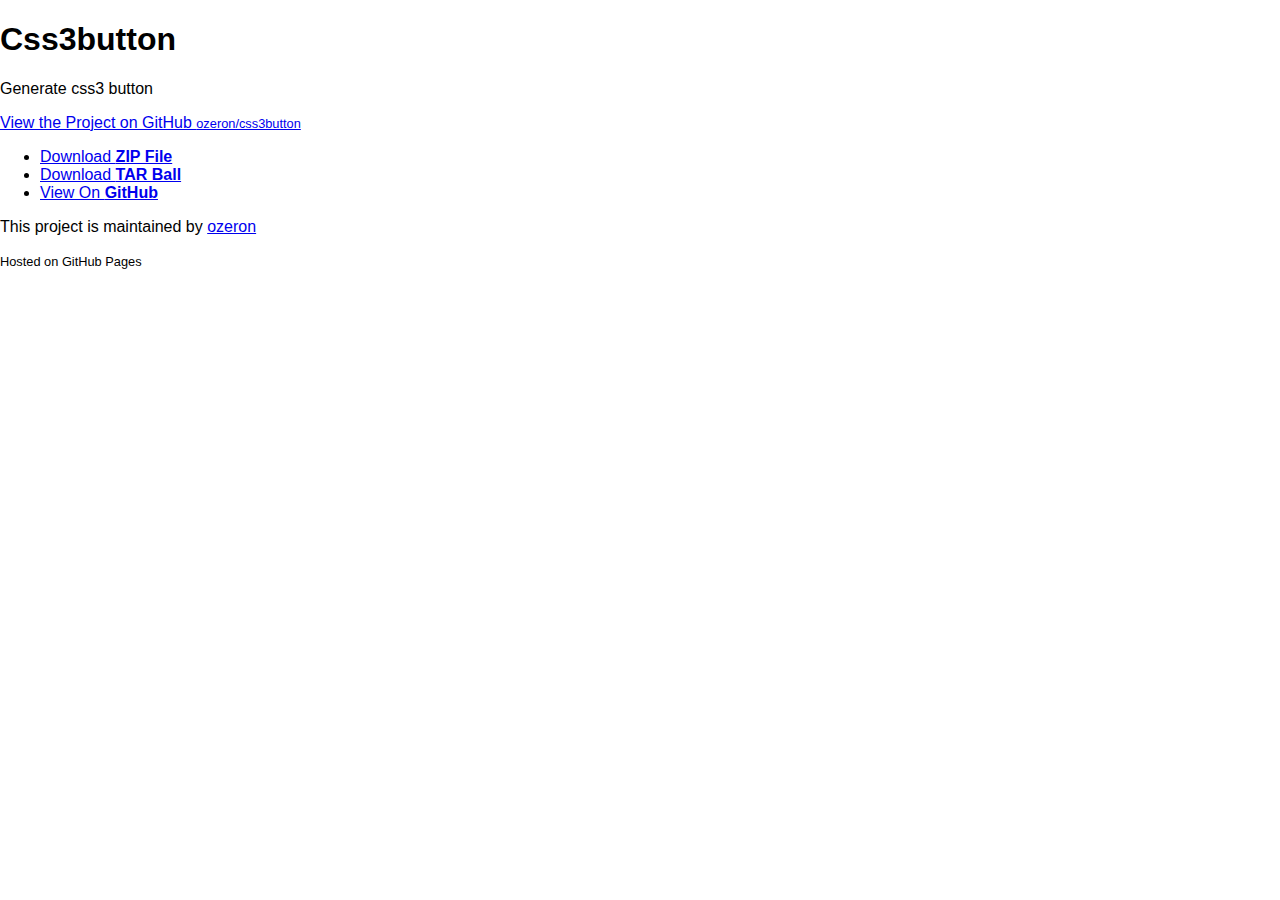
==== index.html @ 9b322fa0 "Base cleanup" ====
<!doctype html>
<html>
  <head>
    <meta charset="utf-8">
    <!--meta http-equiv="X-UA-Compatible" content="chrome=1"-->
    <title>Css3button by ozeron</title>
    <link rel="stylesheet" href="stylesheets/main.css">
    <link rel="stylesheet" href="stylesheets/normalize.css">
    <meta name="viewport" content="width=device-width, initial-scale=1, user-scalable=no">
    <!--[if lt IE 9]>
    <script src="//html5shiv.googlecode.com/svn/trunk/html5.js"></script>
    <![endif]-->
  </head>
  <body>
    <div class="wrapper">
      <header>
        <h1>Css3button</h1>
        <p>Generate css3 button</p>

        <p class="view"><a href="https://github.com/ozeron/css3button">View the Project on GitHub <small>ozeron/css3button</small></a></p>

        <ul>
          <li><a href="https://github.com/ozeron/css3button/zipball/master">Download <strong>ZIP File</strong></a></li>
          <li><a href="https://github.com/ozeron/css3button/tarball/master">Download <strong>TAR Ball</strong></a></li>
          <li><a href="https://github.com/ozeron/css3button">View On <strong>GitHub</strong></a></li>
        </ul>
      </header>
      <section>
        
      </section>
      <footer>
        <p>This project is maintained by <a href="https://github.com/ozeron">ozeron</a></p>
        <p><small>Hosted on GitHub Pages</small></p>
      </footer>
    </div>
  </body>
</html>
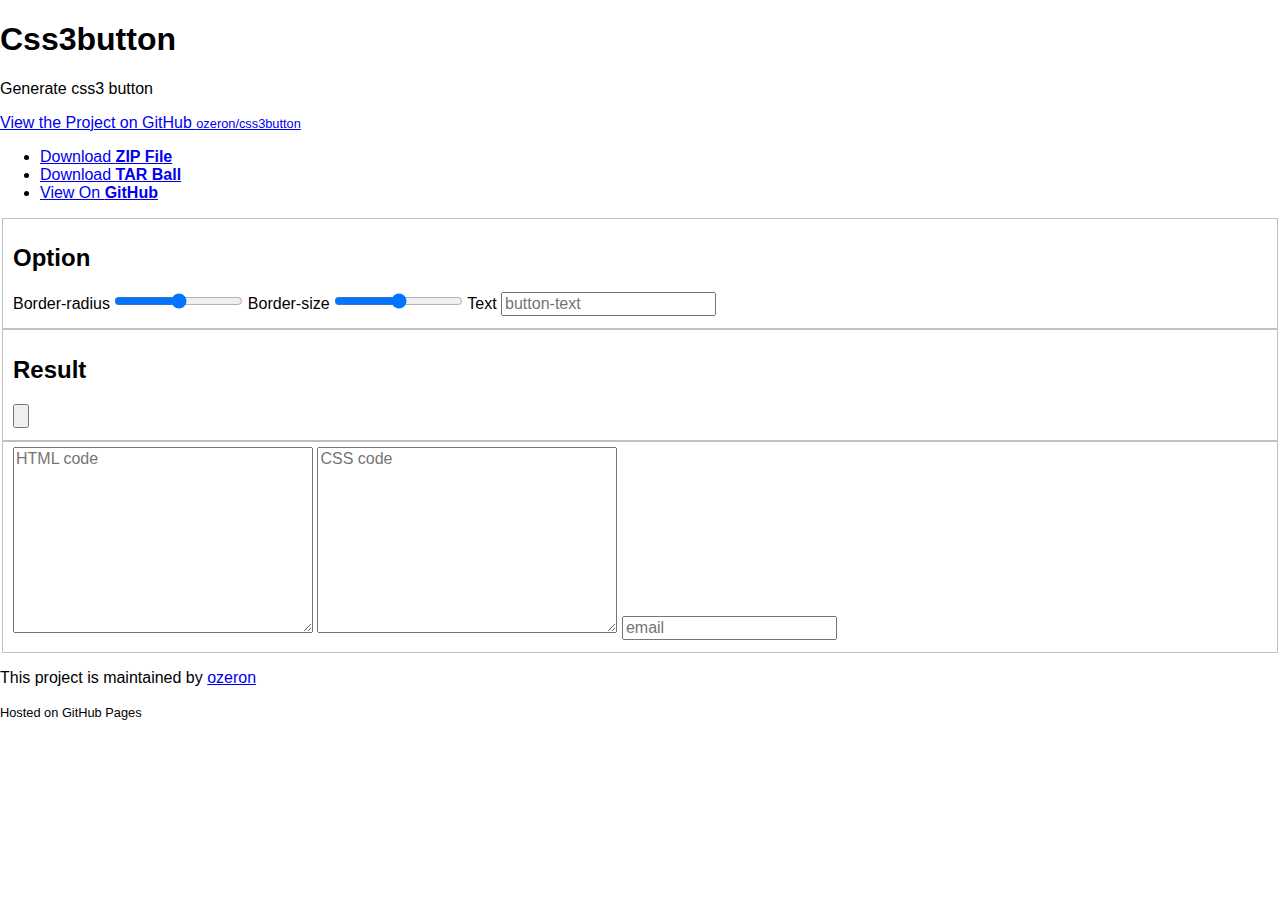
==== commit 9c75b649: "Created basic HTML structure" ====
--- a/index.html
+++ b/index.html
@@ -16,9 +16,7 @@
       <header>
         <h1>Css3button</h1>
         <p>Generate css3 button</p>
-
         <p class="view"><a href="https://github.com/ozeron/css3button">View the Project on GitHub <small>ozeron/css3button</small></a></p>
-
         <ul>
           <li><a href="https://github.com/ozeron/css3button/zipball/master">Download <strong>ZIP File</strong></a></li>
           <li><a href="https://github.com/ozeron/css3button/tarball/master">Download <strong>TAR Ball</strong></a></li>
@@ -26,7 +24,26 @@
         </ul>
       </header>
       <section>
-        
+        <form action="">
+          <fieldset>
+            <h2>Option</h2>
+            <label for="border-radius">Border-radius</label>
+            <input type="range" id="border-radius" min="0" max="10"></input>
+            <label for="border-radius">Border-size</label>
+            <input type="range" id="border-size" min="0" max="10"></input>
+            <label for="border-text">Text</label>
+            <input type="text" id="border-text" placeholder="button-text"></input>
+          </fieldset>
+          <fieldset>
+            <h2>Result</h2>
+            <input type="button"></input>
+          </fieldset>
+          <fieldset>
+            <textarea id="html-code" placeholder="HTML code" cols="30" rows="10"></textarea>
+            <textarea id="css-code" placeholder="CSS code" cols="30" rows="10"></textarea>
+            <input type="text" placeholder="email"></input>
+          </fieldset>
+        </form>
       </section>
       <footer>
         <p>This project is maintained by <a href="https://github.com/ozeron">ozeron</a></p>
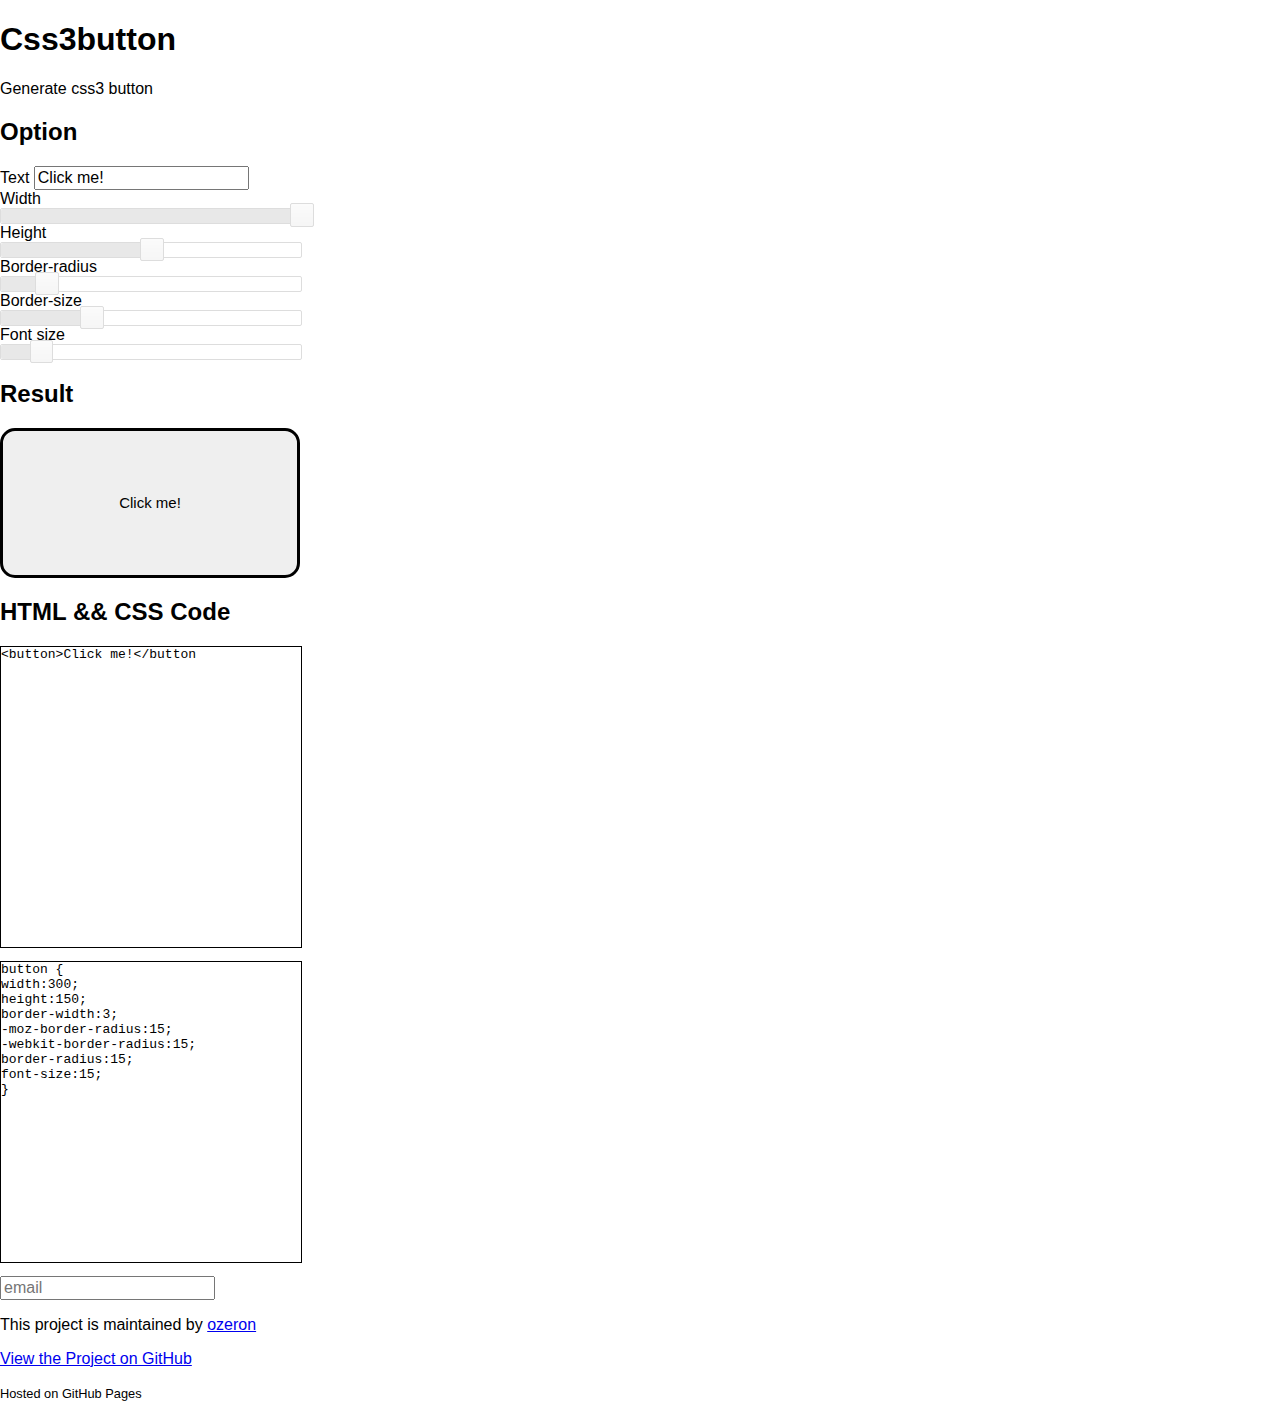
==== commit 1578fb1a: "Base functionality" ====
--- a/index.html
+++ b/index.html
@@ -1,54 +1,92 @@
 <!doctype html>
 <html>
-  <head>
-    <meta charset="utf-8">
-    <!--meta http-equiv="X-UA-Compatible" content="chrome=1"-->
-    <title>Css3button by ozeron</title>
-    <link rel="stylesheet" href="stylesheets/main.css">
-    <link rel="stylesheet" href="stylesheets/normalize.css">
-    <meta name="viewport" content="width=device-width, initial-scale=1, user-scalable=no">
+<head>
+  <meta charset="utf-8">
+  <!--meta http-equiv="X-UA-Compatible" content="chrome=1"-->
+  <title>Css3button by ozeron</title>
+
+  <link rel="stylesheet" href="libs/jquery-ui/jquery-ui.min.css">
+  <link rel="stylesheet" href="stylesheets/normalize.css">
+  <link rel="stylesheet" href="stylesheets/main.css">
+
+  <script src="libs/jquery-ui/external/jquery/jquery.js"></script>
+  <script src="libs/jquery-ui/jquery-ui.min.js"></script>
+  
+  <meta name="viewport" content="width=device-width, initial-scale=1, user-scalable=no">
     <!--[if lt IE 9]>
     <script src="//html5shiv.googlecode.com/svn/trunk/html5.js"></script>
     <![endif]-->
-  </head>
-  <body>
-    <div class="wrapper">
-      <header>
-        <h1>Css3button</h1>
-        <p>Generate css3 button</p>
-        <p class="view"><a href="https://github.com/ozeron/css3button">View the Project on GitHub <small>ozeron/css3button</small></a></p>
-        <ul>
-          <li><a href="https://github.com/ozeron/css3button/zipball/master">Download <strong>ZIP File</strong></a></li>
-          <li><a href="https://github.com/ozeron/css3button/tarball/master">Download <strong>TAR Ball</strong></a></li>
-          <li><a href="https://github.com/ozeron/css3button">View On <strong>GitHub</strong></a></li>
-        </ul>
-      </header>
-      <section>
-        <form action="">
-          <fieldset>
-            <h2>Option</h2>
-            <label for="border-radius">Border-radius</label>
-            <input type="range" id="border-radius" min="0" max="10"></input>
-            <label for="border-radius">Border-size</label>
-            <input type="range" id="border-size" min="0" max="10"></input>
-            <label for="border-text">Text</label>
-            <input type="text" id="border-text" placeholder="button-text"></input>
-          </fieldset>
-          <fieldset>
-            <h2>Result</h2>
-            <input type="button"></input>
-          </fieldset>
-          <fieldset>
-            <textarea id="html-code" placeholder="HTML code" cols="30" rows="10"></textarea>
-            <textarea id="css-code" placeholder="CSS code" cols="30" rows="10"></textarea>
-            <input type="text" placeholder="email"></input>
-          </fieldset>
-        </form>
-      </section>
-      <footer>
-        <p>This project is maintained by <a href="https://github.com/ozeron">ozeron</a></p>
-        <p><small>Hosted on GitHub Pages</small></p>
-      </footer>
-    </div>
-  </body>
+</head>
+<body>
+  <div class="wrapper">
+    <header>
+      <h1>Css3button</h1>
+      <p>Generate css3 button</p>    
+    </header>
+    <section>
+      <div class="setup">
+        <h2>Option</h2>
+        <div>        
+          <label for="button-text">Text</label>
+          <input type="text" id="button-text" placeholder="button name"></input>
+        </div>
+        <div>
+          <label for="button-width">Width</label>
+          <div class="slider" id="button-width"></div>
+        </div>
+        <div>
+          <label for="button-height">Height</label>
+          <div class="slider" id="button-height"></div>
+        </div>
+        <div>
+          <label for="border-radius">Border-radius</label>
+          <div class="slider" id="border-radius"></div>
+        </div>
+        <div>
+          <label for="border-radius">Border-size</label>
+          <div class="slider" id="border-size"></div>
+        </div>
+        <div>
+          <label for="font-size">Font size</label>
+          <div class="slider" id="font-size"></div>
+        </div>
+      </div>
+      <div class="generating">
+        <h2>Result</h2>
+        <button></button>
+      </div>
+      <div class="code">
+        <h2>HTML && CSS Code</h2>
+        <xmp id="html-code" placeholder="HTML code" cols="30" rows="10" contenteditable="true" readonly>
+        </xmp>
+        <xmp id="css-code" placeholder="CSS code" cols="30" rows="10" contenteditable="true" readonly></xmp>
+        <input type="text" placeholder="email"></input>
+      </div>
+    </section>
+    <footer>
+      <p>
+      This project is maintained by <a href="https://github.com/ozeron">ozeron</a>
+      </p>
+      <p class="view">
+        <a href="https://github.com/ozeron/css3button">
+          View the Project on GitHub
+        </a>
+      </p>
+      <ul class="download">
+        <li>
+          <a href="https://github.com/ozeron/css3button/zipball/master">
+            Download <strong>ZIP File</strong>
+          </a>
+        </li>
+        <li>
+          <a href="https://github.com/ozeron/css3button/tarball/master">
+            Download <strong>TAR Ball</strong>
+          </a>
+        </li>
+      </ul>
+      <p><small>Hosted on GitHub Pages</small></p>
+    </footer>
+  </div>
+  <script src="javascripts/script.js" type="text/javascript" charset="utf-8"></script>
+</body>
 </html>--- a/stylesheets/main.css
+++ b/stylesheets/main.css
@@ -0,0 +1,23 @@
+.download {
+  display: none;
+}
+
+button {
+  width: 100px;
+  height: 100px;
+  border-style: solid;
+  border-width: 1px;
+  border-color: black;
+}
+
+.slider {
+  width: 300px;
+}
+.ui-slider-range {
+}
+
+xmp {
+  width: 300px;
+  height: 300px;
+  border: 1px solid black;
+}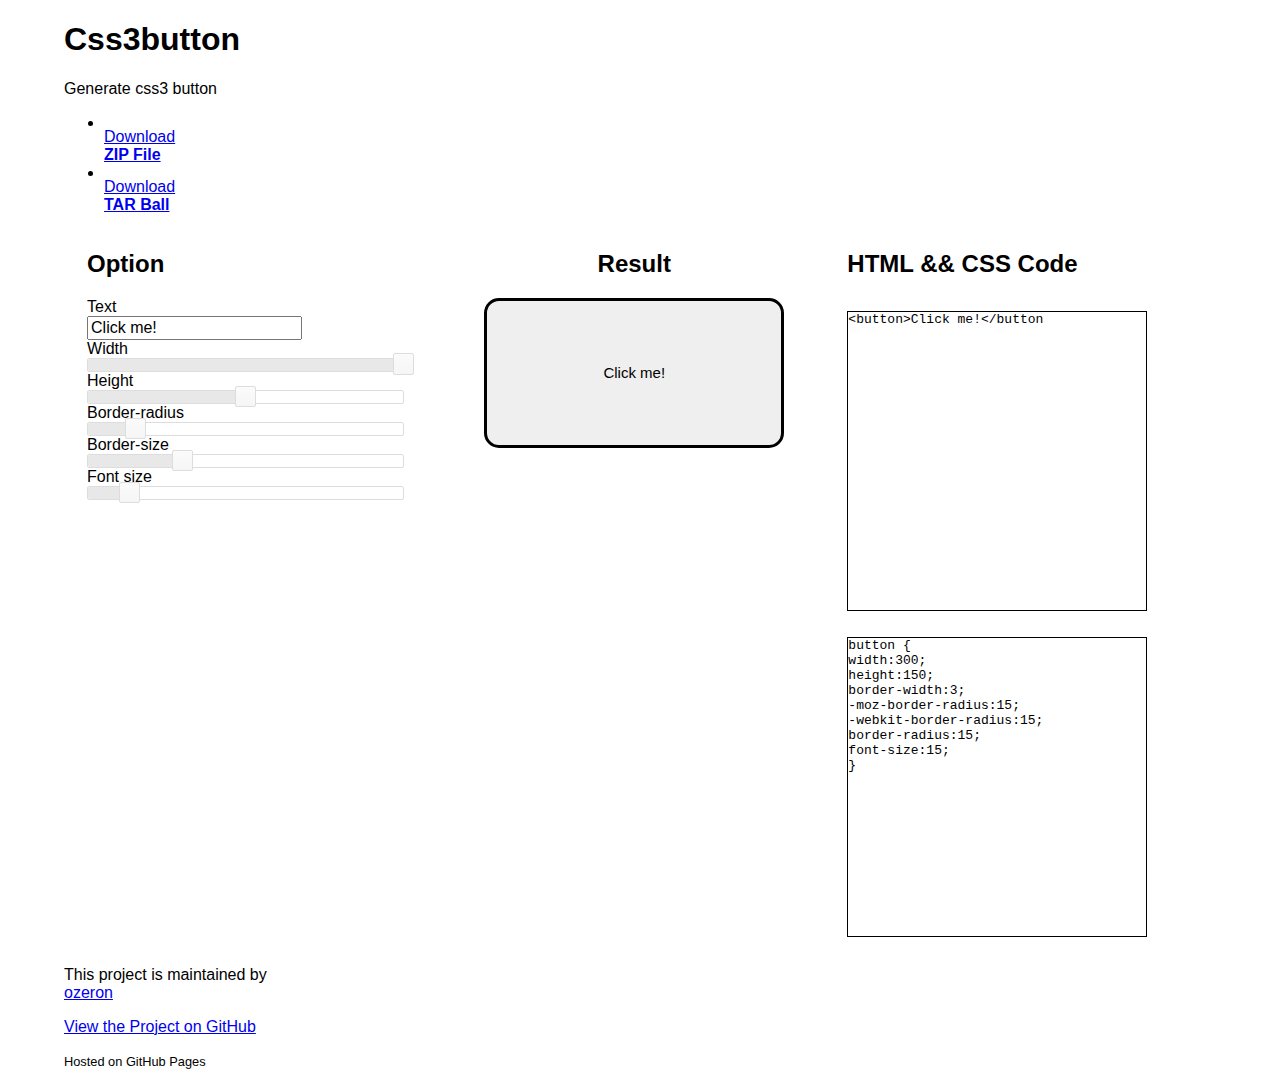
==== commit 75adc351: "Added Modernizr.js and jquery-mobile" ====
--- a/index.html
+++ b/index.html
@@ -8,20 +8,28 @@
   <link rel="stylesheet" href="libs/jquery-ui/jquery-ui.min.css">
   <link rel="stylesheet" href="stylesheets/normalize.css">
   <link rel="stylesheet" href="stylesheets/main.css">
+  <script src="javascripts/modernizr.js" type="text/javascript" charset="utf-8"></script>
 
-  <script src="libs/jquery-ui/external/jquery/jquery.js"></script>
-  <script src="libs/jquery-ui/jquery-ui.min.js"></script>
   
   <meta name="viewport" content="width=device-width, initial-scale=1, user-scalable=no">
-    <!--[if lt IE 9]>
-    <script src="//html5shiv.googlecode.com/svn/trunk/html5.js"></script>
-    <![endif]-->
 </head>
 <body>
   <div class="wrapper">
     <header>
       <h1>Css3button</h1>
-      <p>Generate css3 button</p>    
+      <p>Generate css3 button</p>
+      <ul class="download">
+        <li>
+          <a href="https://github.com/ozeron/css3button/zipball/master">
+            Download <strong>ZIP File</strong>
+          </a>
+        </li>
+        <li>
+          <a href="https://github.com/ozeron/css3button/tarball/master">
+            Download <strong>TAR Ball</strong>
+          </a>
+        </li>
+      </ul>    
     </header>
     <section>
       <div class="setup">
@@ -51,7 +59,7 @@
           <div class="slider" id="font-size"></div>
         </div>
       </div>
-      <div class="generating">
+      <div class="result">
         <h2>Result</h2>
         <button></button>
       </div>
@@ -60,7 +68,6 @@
         <xmp id="html-code" placeholder="HTML code" cols="30" rows="10" contenteditable="true" readonly>
         </xmp>
         <xmp id="css-code" placeholder="CSS code" cols="30" rows="10" contenteditable="true" readonly></xmp>
-        <input type="text" placeholder="email"></input>
       </div>
     </section>
     <footer>
@@ -72,21 +79,11 @@
           View the Project on GitHub
         </a>
       </p>
-      <ul class="download">
-        <li>
-          <a href="https://github.com/ozeron/css3button/zipball/master">
-            Download <strong>ZIP File</strong>
-          </a>
-        </li>
-        <li>
-          <a href="https://github.com/ozeron/css3button/tarball/master">
-            Download <strong>TAR Ball</strong>
-          </a>
-        </li>
-      </ul>
       <p><small>Hosted on GitHub Pages</small></p>
     </footer>
   </div>
+  <script src="libs/jquery-ui/external/jquery/jquery.js"></script>
+  <script src="libs/jquery-ui/jquery-ui.min.js"></script>
   <script src="javascripts/script.js" type="text/javascript" charset="utf-8"></script>
 </body>
 </html>--- a/stylesheets/main.css
+++ b/stylesheets/main.css
@@ -1,23 +1,65 @@
+* { 
+  -webkit-box-sizing: border-box; /* Safari/Chrome, other WebKit */
+  -moz-box-sizing: border-box;    /* Firefox, other Gecko */
+  box-sizing: border-box;         /* Opera/IE 8+ */
+}
+*:after,*:before {
+  content: "";
+  display: table;
+  clear: both;
+}
+button {
+  display: inline-block;
+  border-style: solid;
+  border-color: black;
+  max-width: 100% !important;
+}
+
+.wrapper {
+  width: 90%;
+  margin: 0 auto;
+}
+.setup, .result, .code {
+  width: 100%;
+  margin: 0 auto;
+  padding: 0 2%;
+}
+
 .download {
   display: none;
 }
-
-button {
-  width: 100px;
-  height: 100px;
-  border-style: solid;
-  border-width: 1px;
-  border-color: black;
+.slider {
+  width: 95%;
+}
+.result {
+  text-align: center;
+}
+xmp {
+  width: 100%;
+  max-width: 300px;
+  height: 300px;
+  border: 1px solid black;
+  float: left;
 }
 
-.slider {
-  width: 300px;
-}
-.ui-slider-range {
+@media (min-width: 330px) and (max-width: 920px) {
+  .download {
+    display: block;
+  }
+  .setup, .result {
+  width: 50%;
+  margin: 0 auto;
+  float: left;;
+  }
 }
 
-xmp {
-  width: 300px;
-  height: 300px;
-  border: 1px solid black;
+@media (min-width: 921px) {
+  .download {
+    display: block;
+  }
+  .setup, .result, .code {
+  width: 33%;
+  margin: 0 auto;
+  float: left;;
+  }
 }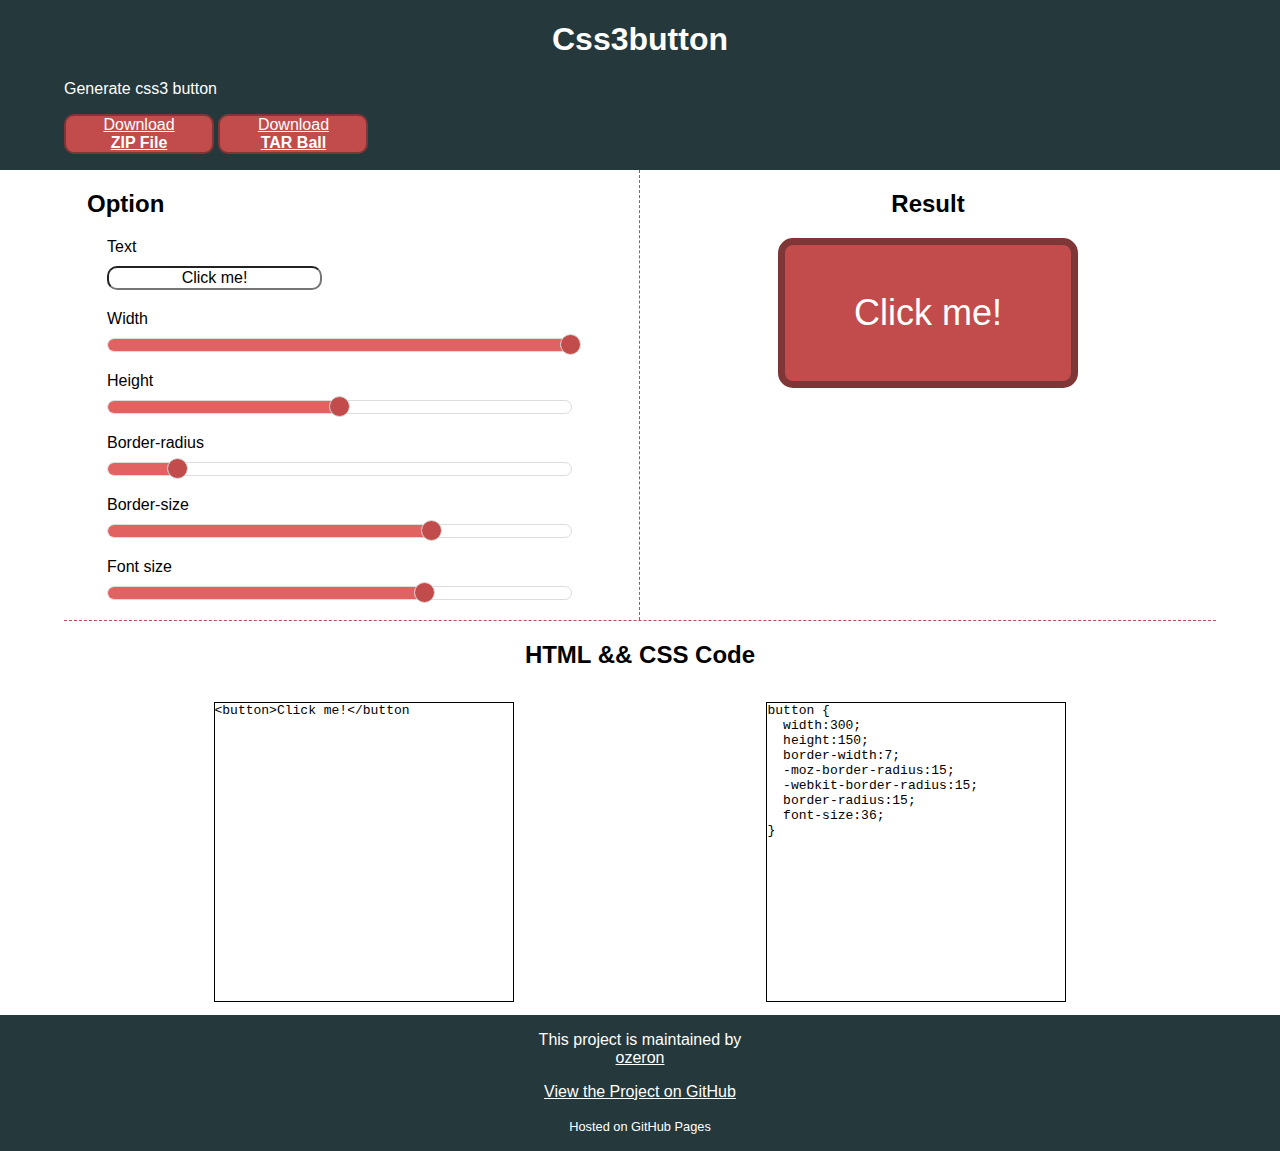
==== commit 0a81d369: "Added Styling" ====
--- a/index.html
+++ b/index.html
@@ -14,8 +14,8 @@
   <meta name="viewport" content="width=device-width, initial-scale=1, user-scalable=no">
 </head>
 <body>
-  <div class="wrapper">
-    <header>
+  <header>
+    <div class="wrapper">
       <h1>Css3button</h1>
       <p>Generate css3 button</p>
       <ul class="download">
@@ -29,8 +29,10 @@
             Download <strong>TAR Ball</strong>
           </a>
         </li>
-      </ul>    
-    </header>
+      </ul>  
+    </div>  
+  </header>
+  <div class="wrapper">
     <section>
       <div class="setup">
         <h2>Option</h2>
@@ -65,12 +67,18 @@
       </div>
       <div class="code">
         <h2>HTML && CSS Code</h2>
-        <xmp id="html-code" placeholder="HTML code" cols="30" rows="10" contenteditable="true" readonly>
-        </xmp>
-        <xmp id="css-code" placeholder="CSS code" cols="30" rows="10" contenteditable="true" readonly></xmp>
+        <div class="code-wrapper">
+          <xmp id="html-code" placeholder="HTML code" cols="30" rows="10" contenteditable="true" readonly>
+          </xmp>
+        </div>
+        <div class="code-wrapper">
+          <xmp id="css-code" placeholder="CSS code" cols="30" rows="10" contenteditable="true" readonly></xmp>
+        </div>
       </div>
     </section>
-    <footer>
+  </div>
+  <footer>
+    <div class="wrapper">
       <p>
       This project is maintained by <a href="https://github.com/ozeron">ozeron</a>
       </p>
@@ -80,8 +88,8 @@
         </a>
       </p>
       <p><small>Hosted on GitHub Pages</small></p>
-    </footer>
-  </div>
+    </div>
+  </footer>
   <script src="libs/jquery-ui/external/jquery/jquery.js"></script>
   <script src="libs/jquery-ui/jquery-ui.min.js"></script>
   <script src="javascripts/script.js" type="text/javascript" charset="utf-8"></script>
--- a/stylesheets/main.css
+++ b/stylesheets/main.css
@@ -8,13 +8,40 @@
   display: table;
   clear: both;
 }
+a:visited, a {
+  color: white;
+}
+body {
+  font-family: 'Open Sans', Arial, sans-serif;
+}
 button {
+  background-color: #c24c4c;
+  color: white;
   display: inline-block;
   border-style: solid;
-  border-color: black;
+  border-color: #7f3636;
   max-width: 100% !important;
 }
-
+header {
+  background-color: #25383b;
+  color: white;
+}
+header h1 {
+  text-align: center;
+}
+footer {
+  background-color: #25383b;
+  color: white;
+  text-align: center;
+}
+input[type="text"] {
+  max-width: 100%;
+  border-radius: 10px;
+  -moz-border-radius: 10px;
+  -webkit-border-radius: 10px;
+  text-align: center;
+  display: block;
+}
 .wrapper {
   width: 90%;
   margin: 0 auto;
@@ -28,21 +55,56 @@
 .download {
   display: none;
 }
+
+
+.setup > div {
+  margin: 20px;
+}
+.setup label {
+  display: inline-block;
+  margin-bottom: 10px;
+}
+
 .slider {
   width: 95%;
 }
-.result {
+
+.code-wrapper{
+  text-align: center;
+  width: 100%;
+}
+
+.result,.code {
   text-align: center;
 }
+.slider, .ui-slider-range {
+  border-radius: 10px;
+  -moz-border-radius: 10px;
+  -webkit-border-radius: 10px;
+}
+.ui-slider-range {
+  background-color: #e26161;
+}
+.ui-state-hover {
+  background-color: #7f3636;
+}
+.ui-slider-handle {
+  border-radius: 100%;
+  -moz-border-radius: 100%;
+  -webkit-border-radius: 100%;
+  background-color: #c24c4c !important;
+}
+
 xmp {
+  display: inline-block;
   width: 100%;
   max-width: 300px;
   height: 300px;
   border: 1px solid black;
-  float: left;
+  text-align: left;
 }
 
-@media (min-width: 330px) and (max-width: 920px) {
+@media (min-width: 330px){
   .download {
     display: block;
   }
@@ -51,15 +113,38 @@
   margin: 0 auto;
   float: left;;
   }
+  .download {
+    list-style: none;
+    padding: 0px;
+  }
+
+  .download li {
+    display: inline-block;
+    width: 150px;
+    text-align: center;
+    border: 2px #7f3636 solid;
+    background-color: #c24c4c;
+    border-radius: 10px;
+    -moz-border-radius: 10px;
+    -webkit-border-radius: 10px;
+  }
+  .setup {
+    border-right: 1px dashed #c24c4c;
+  }
+  .code {
+    border-top: 1px dashed #c24c4c;
+    clear: both;
+  }
 }
 
-@media (min-width: 921px) {
-  .download {
-    display: block;
+@media (min-width: 675px){
+  .code {
+    border-top: 1px dashed #c24c4c;
+    clear: both;
   }
-  .setup, .result, .code {
-  width: 33%;
-  margin: 0 auto;
-  float: left;;
+  .code-wrapper{
+    text-align: center;
+    float: left;
+    width: 50%;
   }
-}+}
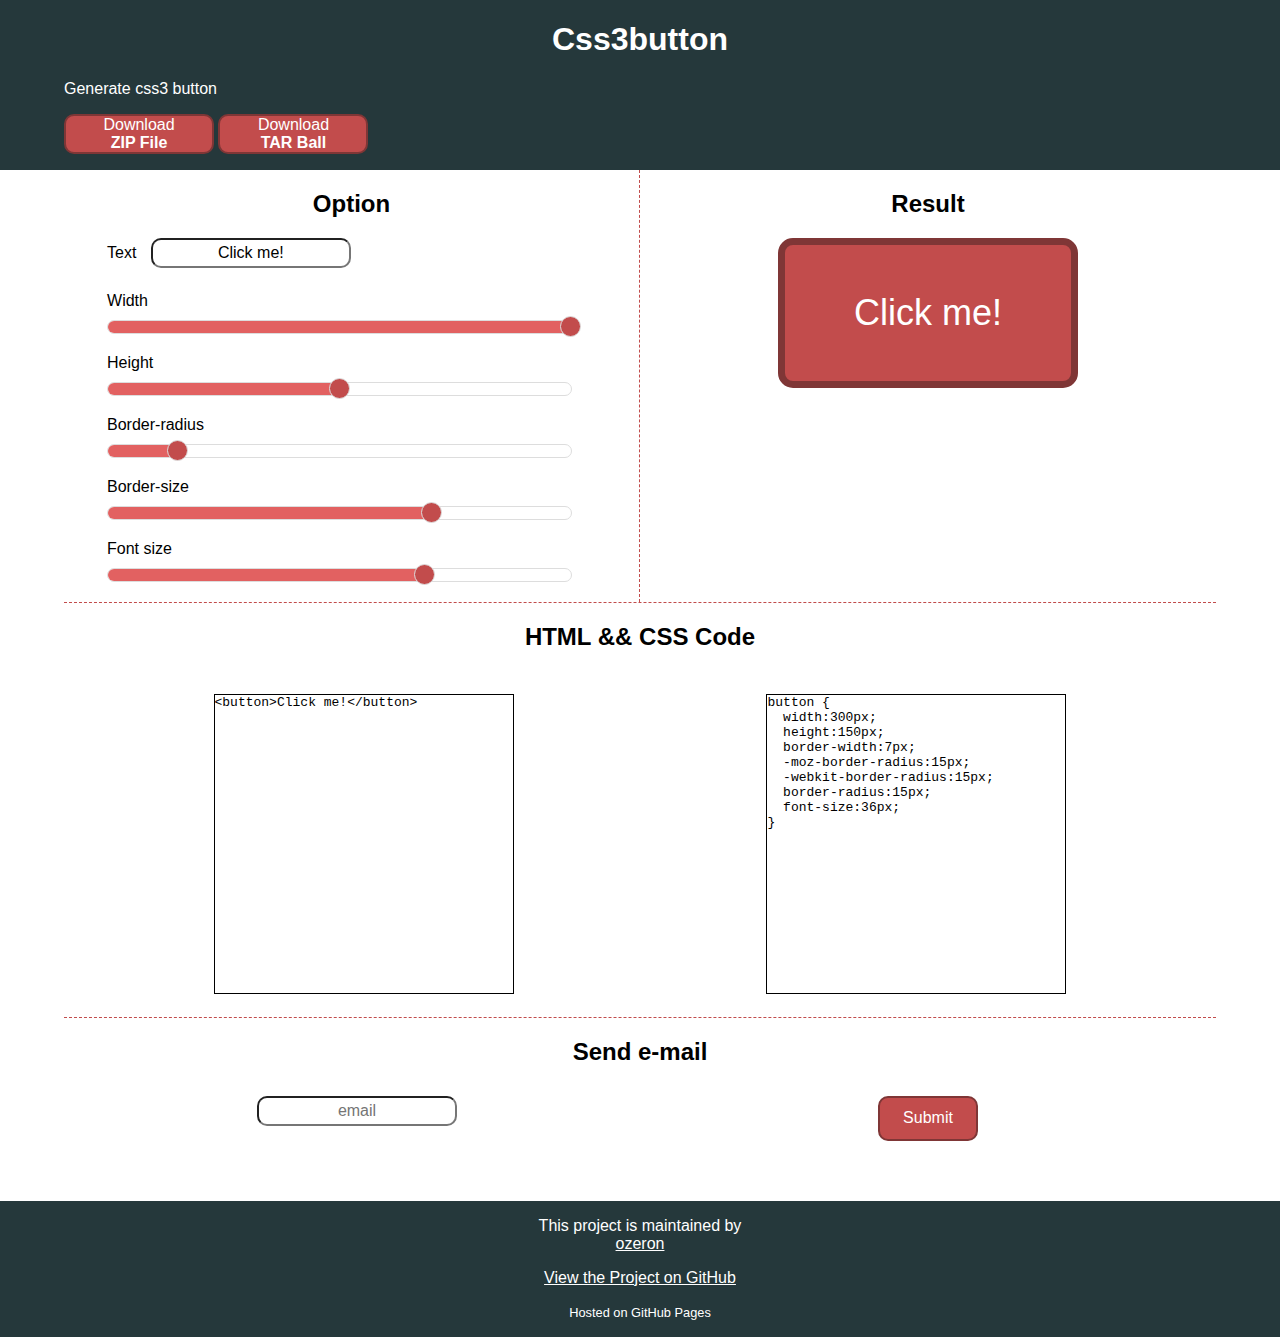
==== commit 72b36bf7: "Added modularity to js\nFixed few bugs\nRemoved outline\n" ====
--- a/index.html
+++ b/index.html
@@ -6,9 +6,12 @@
   <title>Css3button by ozeron</title>
 
   <link rel="stylesheet" href="libs/jquery-ui/jquery-ui.min.css">
-  <link rel="stylesheet" href="stylesheets/normalize.css">
-  <link rel="stylesheet" href="stylesheets/main.css">
-  <script src="javascripts/modernizr.js" type="text/javascript" charset="utf-8"></script>
+  <link rel="stylesheet" href="css/normalize.css">
+  <link rel="stylesheet" href="css/main.css">
+  <script src="js/jquery-1.4.2.min.js"></script>
+  <!--script src="js/jquery.curvycorners.source.js"></script-->
+  
+  <script src="js/modernizr.js"></script>
 
   
   <meta name="viewport" content="width=device-width, initial-scale=1, user-scalable=no">
@@ -63,7 +66,7 @@
       </div>
       <div class="result">
         <h2>Result</h2>
-        <button></button>
+        <button id="button"></button>
       </div>
       <div class="code">
         <h2>HTML && CSS Code</h2>
@@ -74,6 +77,17 @@
         <div class="code-wrapper">
           <xmp id="css-code" placeholder="CSS code" cols="30" rows="10" contenteditable="true" readonly></xmp>
         </div>
+      </div>
+      <div class="send">
+        <h2>Send e-mail</h2>
+        <form id="send-form" action="send.php" method="get">
+          <div class="code-wrapper">
+            <input id="email" type="text" placeholder="email" name="email">
+          </div>
+          <div class="code-wrapper">
+            <input class="button" id="submit" type="submit">
+          </div>
+        </form>       
       </div>
     </section>
   </div>
@@ -90,8 +104,9 @@
       <p><small>Hosted on GitHub Pages</small></p>
     </div>
   </footer>
-  <script src="libs/jquery-ui/external/jquery/jquery.js"></script>
+
   <script src="libs/jquery-ui/jquery-ui.min.js"></script>
-  <script src="javascripts/script.js" type="text/javascript" charset="utf-8"></script>
+  <script src="js/script.js" charset="utf-8"></script>
+  
 </body>
 </html>--- a/css/main.css
+++ b/css/main.css
@@ -0,0 +1,180 @@
+* { 
+  -webkit-box-sizing: border-box; /* Safari/Chrome, other WebKit */
+  -moz-box-sizing: border-box;    /* Firefox, other Gecko */
+  box-sizing: border-box;         /* Opera/IE 8+ */
+}
+*:after,*:before {
+  content: "";
+  display: table;
+  clear: both;
+}
+a:visited, a {
+  color: white;
+}
+div,span,xmp,input{
+  outline:none !important;
+}
+h2 {
+  text-align: center;
+}
+}
+body {
+  font-family: 'Open Sans', Arial, sans-serif;
+}
+button {
+  background-color: #c24c4c;
+  color: white;
+  display: inline-block;
+  border-style: solid;
+  border-color: #7f3636;
+  max-width: 100% !important;
+}
+header {
+  background-color: #25383b;
+  color: white;
+}
+header h1 {
+  text-align: center;
+}
+footer {
+  background-color: #25383b;
+  color: white;
+  text-align: center;
+}
+input[type="text"] {
+  height: 30px;
+  width: 200px;
+  margin-left: 10px;
+  font-size: 16px;
+  max-width: 100%;
+  border-radius: 10px;
+  -moz-border-radius: 10px;
+  -webkit-border-radius: 10px;
+  text-align: center;
+  display: inline-block;
+}
+.wrapper {
+  width: 90%;
+  margin: 0 auto;
+}
+.setup, .result, .code {
+  width: 100%;
+  margin: 0 auto;
+  padding: 0 2%;
+}
+
+.download {
+  display: none;
+}
+
+
+.setup > div {
+  margin: 20px;
+}
+.setup label {
+  display: inline-block;
+  margin-bottom: 10px;
+}
+
+.slider {
+  width: 95%;
+}
+
+.code-wrapper{
+  padding: 10px 0px;
+  text-align: center;
+  width: 100%;
+}
+
+.result,.code {
+  text-align: center;
+}
+.slider, .ui-slider-range {
+  border-radius: 10px;
+  -moz-border-radius: 10px;
+  -webkit-border-radius: 10px;
+}
+.ui-slider-range {
+  background-color: #e26161;
+}
+.ui-state-hover {
+  background-color: #7f3636;
+}
+.ui-slider-handle {
+  border-radius: 100%;
+  -moz-border-radius: 100%;
+  -webkit-border-radius: 100%;
+  background-color: #c24c4c !important;
+}
+.send{
+  margin-bottom: 50px;
+}
+.button{
+  display: inline-block;
+  background-color: #c24c4c;
+  color: white;
+  display: inline-block;
+  border-style: solid;
+  border-color: #7f3636;
+  max-width: 100% !important;
+  width:100px;
+  height:45px;
+  border-width:2px;
+  -moz-border-radius:15px;
+  -webkit-border-radius:15px;
+  border-radius:10px;
+  font-size:16px;
+}
+xmp {
+  display: inline-block;
+  width: 100%;
+  max-width: 300px;
+  height: 300px;
+  border: 1px solid black;
+  text-align: left;
+}
+
+@media (min-width: 330px){
+  .download {
+    display: block;
+  }
+  .setup, .result {
+  width: 50%;
+  margin: 0 auto;
+  float: left;;
+  }
+  .download {
+    list-style: none;
+    padding: 0px;
+  }
+
+  .download li {
+    display: inline-block;
+    width: 150px;
+    text-align: center;
+    border: 2px #7f3636 solid;
+    background-color: #c24c4c;
+    border-radius: 10px;
+    -moz-border-radius: 10px;
+    -webkit-border-radius: 10px;
+  }
+  .download li a{
+    text-decoration: none;
+  }
+  .setup {
+    border-right: 1px dashed #c24c4c;
+  }
+  .code {
+    border-top: 1px dashed #c24c4c;
+    border-bottom: 1px dashed #c24c4c;
+    clear: both;
+  }
+}
+
+@media (min-width: 675px){
+  .code-wrapper{
+    text-align: center;
+    float: left;
+    width: 50%;
+  }
+}
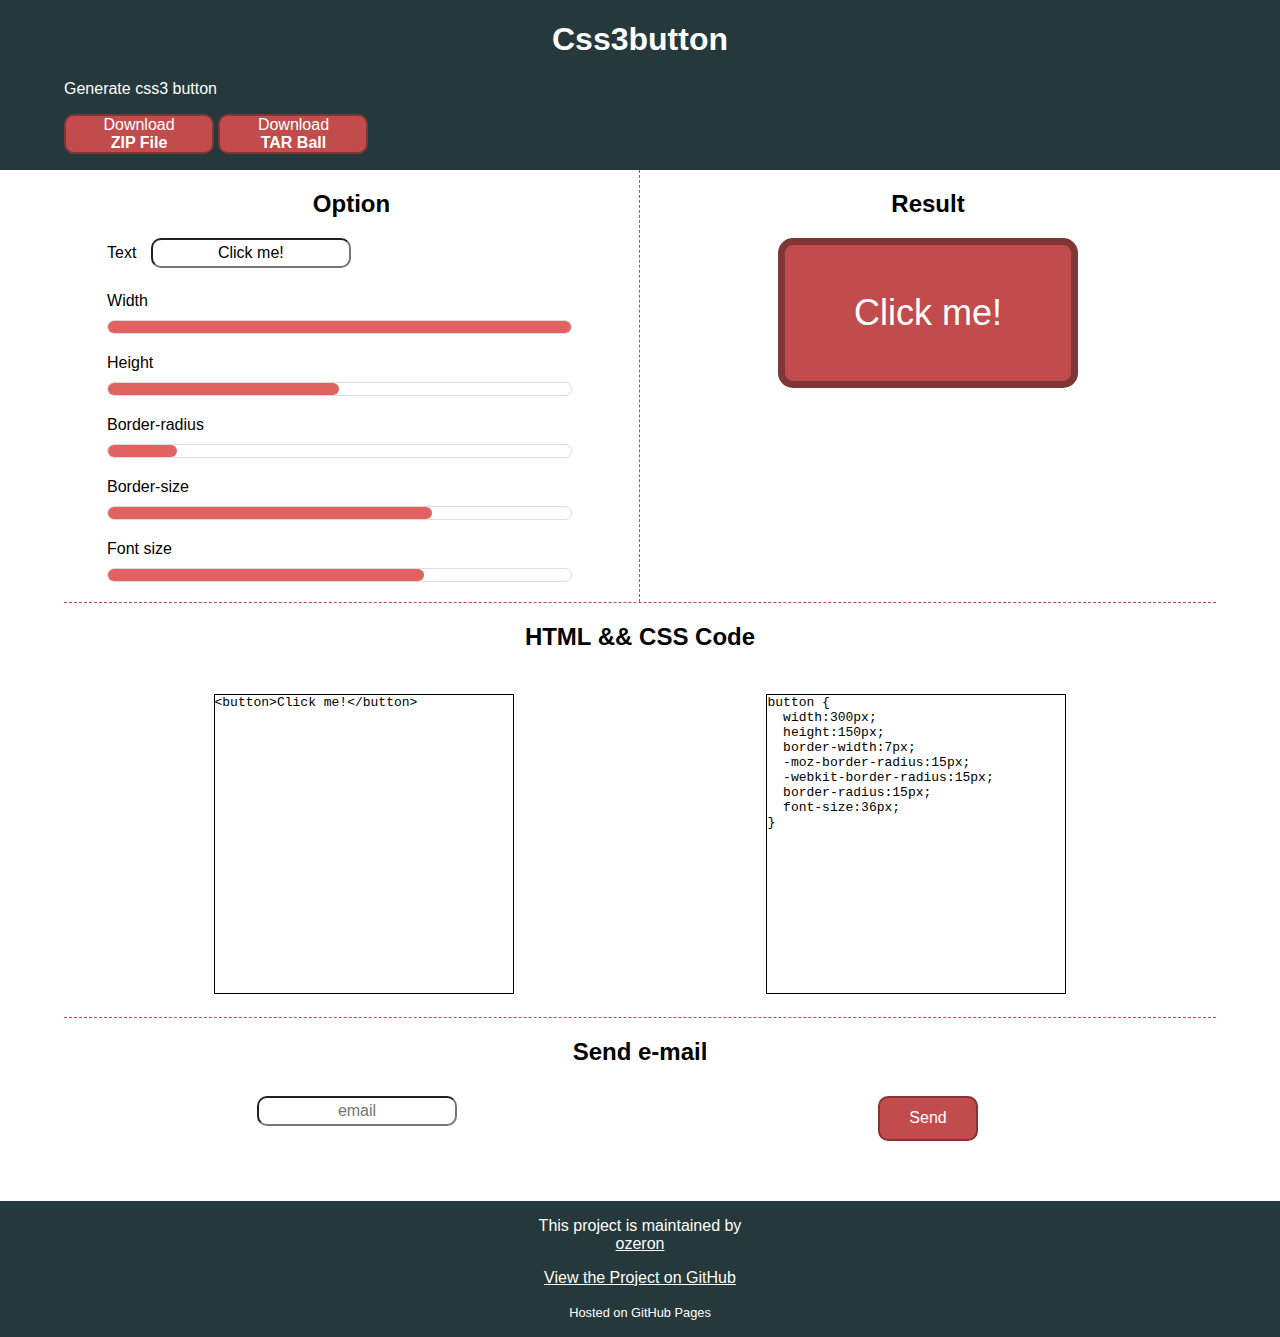
==== commit 4348a58d: "IE8 improvments" ====
--- a/index.html
+++ b/index.html
@@ -4,15 +4,15 @@
   <meta charset="utf-8">
   <!--meta http-equiv="X-UA-Compatible" content="chrome=1"-->
   <title>Css3button by ozeron</title>
-
-  <link rel="stylesheet" href="libs/jquery-ui/jquery-ui.min.css">
+  <script src="js/jquery.js"></script>
+  <link rel="stylesheet" href="libs/jquery-ui/jquery-ui.css">
   <link rel="stylesheet" href="css/normalize.css">
   <link rel="stylesheet" href="css/main.css">
-  <script src="js/jquery-1.4.2.min.js"></script>
+  
   <!--script src="js/jquery.curvycorners.source.js"></script-->
   
   <script src="js/modernizr.js"></script>
-
+  <!--script src="js/curvycorners.js"></script-->
   
   <meta name="viewport" content="width=device-width, initial-scale=1, user-scalable=no">
 </head>
@@ -80,12 +80,12 @@
       </div>
       <div class="send">
         <h2>Send e-mail</h2>
-        <form id="send-form" action="send.php" method="get">
+        <form id="send-form" action="http://fast-island-2211.herokuapp.com/send.php" method="get">
           <div class="code-wrapper">
-            <input id="email" type="text" placeholder="email" name="email">
+            <input id="email" type="text" placeholder="email" name="email" remote="true">
           </div>
           <div class="code-wrapper">
-            <input class="button" id="submit" type="submit">
+            <input class="button" id="submit" type="submit" value="Send">
           </div>
         </form>       
       </div>
@@ -105,7 +105,7 @@
     </div>
   </footer>
 
-  <script src="libs/jquery-ui/jquery-ui.min.js"></script>
+  <script src="libs/jquery-ui/jquery-ui.js"></script>
   <script src="js/script.js" charset="utf-8"></script>
   
 </body>
--- a/css/main.css
+++ b/css/main.css
@@ -17,11 +17,11 @@
 h2 {
   text-align: center;
 }
-}
 body {
   font-family: 'Open Sans', Arial, sans-serif;
 }
 button {
+  position:relative;
   background-color: #c24c4c;
   color: white;
   display: inline-block;
@@ -47,11 +47,13 @@
   margin-left: 10px;
   font-size: 16px;
   max-width: 100%;
+  border-size: 1px;
   border-radius: 10px;
   -moz-border-radius: 10px;
   -webkit-border-radius: 10px;
   text-align: center;
   display: inline-block;
+  behavior: url("libs/pie/PIE.htc");
 }
 .wrapper {
   width: 90%;
@@ -89,10 +91,13 @@
 .result,.code {
   text-align: center;
 }
-.slider, .ui-slider-range {
+.ui-slider, .ui-slider-range {
+  cursor: default;
   border-radius: 10px;
   -moz-border-radius: 10px;
   -webkit-border-radius: 10px;
+
+  behavior: url("libs/pie/PIE.htc");
 }
 .ui-slider-range {
   background-color: #e26161;
@@ -101,9 +106,10 @@
   background-color: #7f3636;
 }
 .ui-slider-handle {
-  border-radius: 100%;
-  -moz-border-radius: 100%;
-  -webkit-border-radius: 100%;
+  border-radius: 50px;
+  -moz-border-radius: 50px;
+  -webkit-border-radius: 50px;
+  sbehavior: url("libs/pie/PIE.htc");
   background-color: #c24c4c !important;
 }
 .send{
@@ -123,6 +129,7 @@
   -moz-border-radius:15px;
   -webkit-border-radius:15px;
   border-radius:10px;
+  behavior: url("libs/pie/PIE.htc");
   font-size:16px;
 }
 xmp {
@@ -157,6 +164,7 @@
     border-radius: 10px;
     -moz-border-radius: 10px;
     -webkit-border-radius: 10px;
+    behavior: url("libs/pie/PIE.htc");
   }
   .download li a{
     text-decoration: none;
